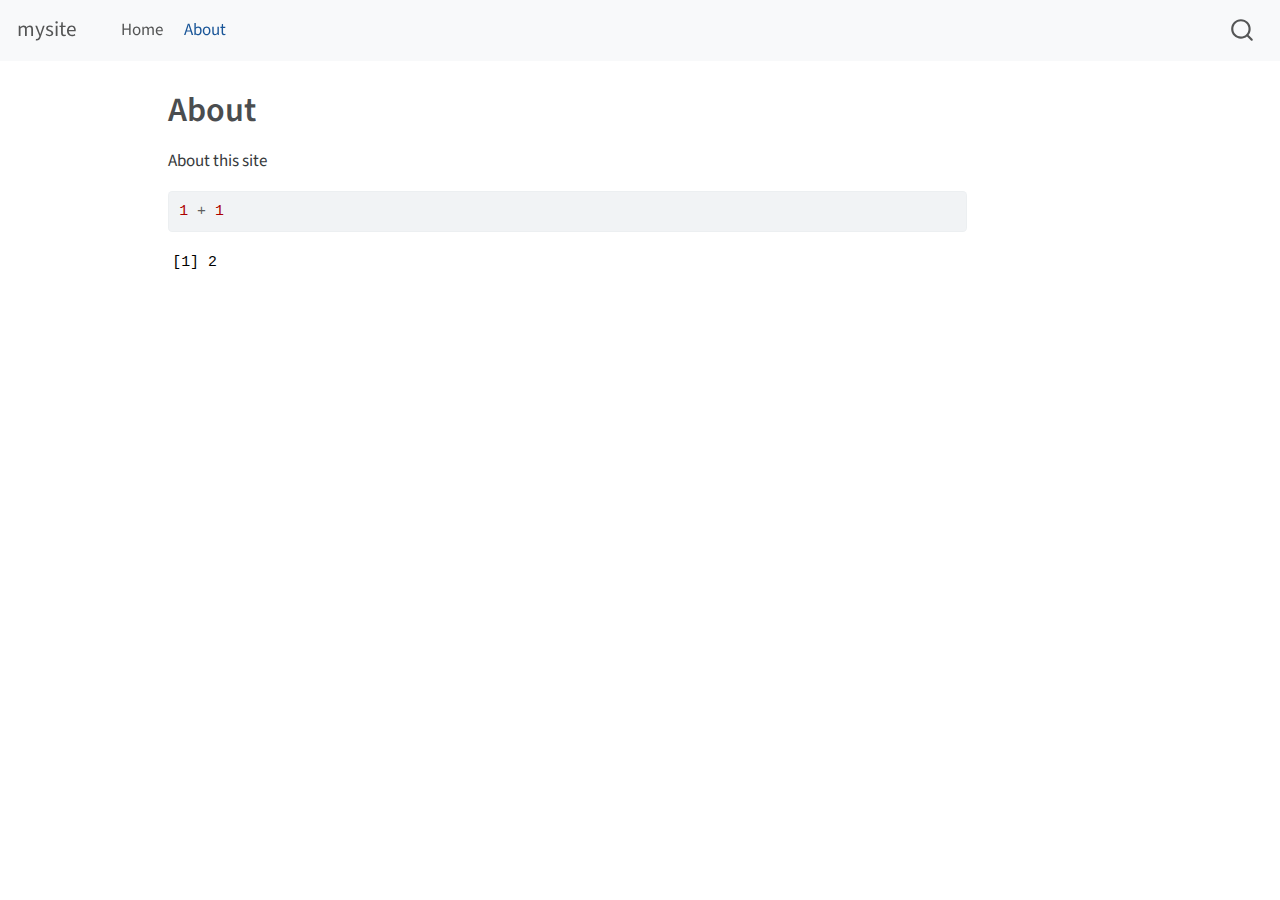
==== docs/about.html @ 6ef5b2d9 "Commit" ====
<!DOCTYPE html>
<html xmlns="http://www.w3.org/1999/xhtml" lang="en" xml:lang="en"><head>

<meta charset="utf-8">
<meta name="generator" content="quarto-1.3.450">

<meta name="viewport" content="width=device-width, initial-scale=1.0, user-scalable=yes">


<title>mysite - About</title>
<style>
code{white-space: pre-wrap;}
span.smallcaps{font-variant: small-caps;}
div.columns{display: flex; gap: min(4vw, 1.5em);}
div.column{flex: auto; overflow-x: auto;}
div.hanging-indent{margin-left: 1.5em; text-indent: -1.5em;}
ul.task-list{list-style: none;}
ul.task-list li input[type="checkbox"] {
  width: 0.8em;
  margin: 0 0.8em 0.2em -1em; /* quarto-specific, see https://github.com/quarto-dev/quarto-cli/issues/4556 */ 
  vertical-align: middle;
}
/* CSS for syntax highlighting */
pre > code.sourceCode { white-space: pre; position: relative; }
pre > code.sourceCode > span { display: inline-block; line-height: 1.25; }
pre > code.sourceCode > span:empty { height: 1.2em; }
.sourceCode { overflow: visible; }
code.sourceCode > span { color: inherit; text-decoration: inherit; }
div.sourceCode { margin: 1em 0; }
pre.sourceCode { margin: 0; }
@media screen {
div.sourceCode { overflow: auto; }
}
@media print {
pre > code.sourceCode { white-space: pre-wrap; }
pre > code.sourceCode > span { text-indent: -5em; padding-left: 5em; }
}
pre.numberSource code
  { counter-reset: source-line 0; }
pre.numberSource code > span
  { position: relative; left: -4em; counter-increment: source-line; }
pre.numberSource code > span > a:first-child::before
  { content: counter(source-line);
    position: relative; left: -1em; text-align: right; vertical-align: baseline;
    border: none; display: inline-block;
    -webkit-touch-callout: none; -webkit-user-select: none;
    -khtml-user-select: none; -moz-user-select: none;
    -ms-user-select: none; user-select: none;
    padding: 0 4px; width: 4em;
  }
pre.numberSource { margin-left: 3em;  padding-left: 4px; }
div.sourceCode
  {   }
@media screen {
pre > code.sourceCode > span > a:first-child::before { text-decoration: underline; }
}
</style>


<script src="site_libs/quarto-nav/quarto-nav.js"></script>
<script src="site_libs/quarto-nav/headroom.min.js"></script>
<script src="site_libs/clipboard/clipboard.min.js"></script>
<script src="site_libs/quarto-search/autocomplete.umd.js"></script>
<script src="site_libs/quarto-search/fuse.min.js"></script>
<script src="site_libs/quarto-search/quarto-search.js"></script>
<meta name="quarto:offset" content="./">
<script src="site_libs/quarto-html/quarto.js"></script>
<script src="site_libs/quarto-html/popper.min.js"></script>
<script src="site_libs/quarto-html/tippy.umd.min.js"></script>
<script src="site_libs/quarto-html/anchor.min.js"></script>
<link href="site_libs/quarto-html/tippy.css" rel="stylesheet">
<link href="site_libs/quarto-html/quarto-syntax-highlighting.css" rel="stylesheet" id="quarto-text-highlighting-styles">
<script src="site_libs/bootstrap/bootstrap.min.js"></script>
<link href="site_libs/bootstrap/bootstrap-icons.css" rel="stylesheet">
<link href="site_libs/bootstrap/bootstrap.min.css" rel="stylesheet" id="quarto-bootstrap" data-mode="light">
<script id="quarto-search-options" type="application/json">{
  "location": "navbar",
  "copy-button": false,
  "collapse-after": 3,
  "panel-placement": "end",
  "type": "overlay",
  "limit": 20,
  "language": {
    "search-no-results-text": "No results",
    "search-matching-documents-text": "matching documents",
    "search-copy-link-title": "Copy link to search",
    "search-hide-matches-text": "Hide additional matches",
    "search-more-match-text": "more match in this document",
    "search-more-matches-text": "more matches in this document",
    "search-clear-button-title": "Clear",
    "search-detached-cancel-button-title": "Cancel",
    "search-submit-button-title": "Submit",
    "search-label": "Search"
  }
}</script>


<link rel="stylesheet" href="styles.css">
</head>

<body class="nav-fixed">

<div id="quarto-search-results"></div>
  <header id="quarto-header" class="headroom fixed-top">
    <nav class="navbar navbar-expand-lg navbar-dark ">
      <div class="navbar-container container-fluid">
      <div class="navbar-brand-container">
    <a class="navbar-brand" href="./index.html">
    <span class="navbar-title">mysite</span>
    </a>
  </div>
            <div id="quarto-search" class="" title="Search"></div>
          <button class="navbar-toggler" type="button" data-bs-toggle="collapse" data-bs-target="#navbarCollapse" aria-controls="navbarCollapse" aria-expanded="false" aria-label="Toggle navigation" onclick="if (window.quartoToggleHeadroom) { window.quartoToggleHeadroom(); }">
  <span class="navbar-toggler-icon"></span>
</button>
          <div class="collapse navbar-collapse" id="navbarCollapse">
            <ul class="navbar-nav navbar-nav-scroll me-auto">
  <li class="nav-item">
    <a class="nav-link" href="./index.html" rel="" target="">
 <span class="menu-text">Home</span></a>
  </li>  
  <li class="nav-item">
    <a class="nav-link active" href="./about.html" rel="" target="" aria-current="page">
 <span class="menu-text">About</span></a>
  </li>  
</ul>
            <div class="quarto-navbar-tools ms-auto">
</div>
          </div> <!-- /navcollapse -->
      </div> <!-- /container-fluid -->
    </nav>
</header>
<!-- content -->
<div id="quarto-content" class="quarto-container page-columns page-rows-contents page-layout-article page-navbar">
<!-- sidebar -->
<!-- margin-sidebar -->
    <div id="quarto-margin-sidebar" class="sidebar margin-sidebar">
        
    </div>
<!-- main -->
<main class="content" id="quarto-document-content">

<header id="title-block-header" class="quarto-title-block default">
<div class="quarto-title">
<h1 class="title">About</h1>
</div>



<div class="quarto-title-meta">

    
  
    
  </div>
  

</header>

<p>About this site</p>
<div class="cell">
<div class="sourceCode cell-code" id="cb1"><pre class="sourceCode r code-with-copy"><code class="sourceCode r"><span id="cb1-1"><a href="#cb1-1" aria-hidden="true" tabindex="-1"></a><span class="dv">1</span> <span class="sc">+</span> <span class="dv">1</span></span></code><button title="Copy to Clipboard" class="code-copy-button"><i class="bi"></i></button></pre></div>
<div class="cell-output cell-output-stdout">
<pre><code>[1] 2</code></pre>
</div>
</div>



</main> <!-- /main -->
<script id="quarto-html-after-body" type="application/javascript">
window.document.addEventListener("DOMContentLoaded", function (event) {
  const toggleBodyColorMode = (bsSheetEl) => {
    const mode = bsSheetEl.getAttribute("data-mode");
    const bodyEl = window.document.querySelector("body");
    if (mode === "dark") {
      bodyEl.classList.add("quarto-dark");
      bodyEl.classList.remove("quarto-light");
    } else {
      bodyEl.classList.add("quarto-light");
      bodyEl.classList.remove("quarto-dark");
    }
  }
  const toggleBodyColorPrimary = () => {
    const bsSheetEl = window.document.querySelector("link#quarto-bootstrap");
    if (bsSheetEl) {
      toggleBodyColorMode(bsSheetEl);
    }
  }
  toggleBodyColorPrimary();  
  const icon = "";
  const anchorJS = new window.AnchorJS();
  anchorJS.options = {
    placement: 'right',
    icon: icon
  };
  anchorJS.add('.anchored');
  const isCodeAnnotation = (el) => {
    for (const clz of el.classList) {
      if (clz.startsWith('code-annotation-')) {                     
        return true;
      }
    }
    return false;
  }
  const clipboard = new window.ClipboardJS('.code-copy-button', {
    text: function(trigger) {
      const codeEl = trigger.previousElementSibling.cloneNode(true);
      for (const childEl of codeEl.children) {
        if (isCodeAnnotation(childEl)) {
          childEl.remove();
        }
      }
      return codeEl.innerText;
    }
  });
  clipboard.on('success', function(e) {
    // button target
    const button = e.trigger;
    // don't keep focus
    button.blur();
    // flash "checked"
    button.classList.add('code-copy-button-checked');
    var currentTitle = button.getAttribute("title");
    button.setAttribute("title", "Copied!");
    let tooltip;
    if (window.bootstrap) {
      button.setAttribute("data-bs-toggle", "tooltip");
      button.setAttribute("data-bs-placement", "left");
      button.setAttribute("data-bs-title", "Copied!");
      tooltip = new bootstrap.Tooltip(button, 
        { trigger: "manual", 
          customClass: "code-copy-button-tooltip",
          offset: [0, -8]});
      tooltip.show();    
    }
    setTimeout(function() {
      if (tooltip) {
        tooltip.hide();
        button.removeAttribute("data-bs-title");
        button.removeAttribute("data-bs-toggle");
        button.removeAttribute("data-bs-placement");
      }
      button.setAttribute("title", currentTitle);
      button.classList.remove('code-copy-button-checked');
    }, 1000);
    // clear code selection
    e.clearSelection();
  });
  function tippyHover(el, contentFn) {
    const config = {
      allowHTML: true,
      content: contentFn,
      maxWidth: 500,
      delay: 100,
      arrow: false,
      appendTo: function(el) {
          return el.parentElement;
      },
      interactive: true,
      interactiveBorder: 10,
      theme: 'quarto',
      placement: 'bottom-start'
    };
    window.tippy(el, config); 
  }
  const noterefs = window.document.querySelectorAll('a[role="doc-noteref"]');
  for (var i=0; i<noterefs.length; i++) {
    const ref = noterefs[i];
    tippyHover(ref, function() {
      // use id or data attribute instead here
      let href = ref.getAttribute('data-footnote-href') || ref.getAttribute('href');
      try { href = new URL(href).hash; } catch {}
      const id = href.replace(/^#\/?/, "");
      const note = window.document.getElementById(id);
      return note.innerHTML;
    });
  }
      let selectedAnnoteEl;
      const selectorForAnnotation = ( cell, annotation) => {
        let cellAttr = 'data-code-cell="' + cell + '"';
        let lineAttr = 'data-code-annotation="' +  annotation + '"';
        const selector = 'span[' + cellAttr + '][' + lineAttr + ']';
        return selector;
      }
      const selectCodeLines = (annoteEl) => {
        const doc = window.document;
        const targetCell = annoteEl.getAttribute("data-target-cell");
        const targetAnnotation = annoteEl.getAttribute("data-target-annotation");
        const annoteSpan = window.document.querySelector(selectorForAnnotation(targetCell, targetAnnotation));
        const lines = annoteSpan.getAttribute("data-code-lines").split(",");
        const lineIds = lines.map((line) => {
          return targetCell + "-" + line;
        })
        let top = null;
        let height = null;
        let parent = null;
        if (lineIds.length > 0) {
            //compute the position of the single el (top and bottom and make a div)
            const el = window.document.getElementById(lineIds[0]);
            top = el.offsetTop;
            height = el.offsetHeight;
            parent = el.parentElement.parentElement;
          if (lineIds.length > 1) {
            const lastEl = window.document.getElementById(lineIds[lineIds.length - 1]);
            const bottom = lastEl.offsetTop + lastEl.offsetHeight;
            height = bottom - top;
          }
          if (top !== null && height !== null && parent !== null) {
            // cook up a div (if necessary) and position it 
            let div = window.document.getElementById("code-annotation-line-highlight");
            if (div === null) {
              div = window.document.createElement("div");
              div.setAttribute("id", "code-annotation-line-highlight");
              div.style.position = 'absolute';
              parent.appendChild(div);
            }
            div.style.top = top - 2 + "px";
            div.style.height = height + 4 + "px";
            let gutterDiv = window.document.getElementById("code-annotation-line-highlight-gutter");
            if (gutterDiv === null) {
              gutterDiv = window.document.createElement("div");
              gutterDiv.setAttribute("id", "code-annotation-line-highlight-gutter");
              gutterDiv.style.position = 'absolute';
              const codeCell = window.document.getElementById(targetCell);
              const gutter = codeCell.querySelector('.code-annotation-gutter');
              gutter.appendChild(gutterDiv);
            }
            gutterDiv.style.top = top - 2 + "px";
            gutterDiv.style.height = height + 4 + "px";
          }
          selectedAnnoteEl = annoteEl;
        }
      };
      const unselectCodeLines = () => {
        const elementsIds = ["code-annotation-line-highlight", "code-annotation-line-highlight-gutter"];
        elementsIds.forEach((elId) => {
          const div = window.document.getElementById(elId);
          if (div) {
            div.remove();
          }
        });
        selectedAnnoteEl = undefined;
      };
      // Attach click handler to the DT
      const annoteDls = window.document.querySelectorAll('dt[data-target-cell]');
      for (const annoteDlNode of annoteDls) {
        annoteDlNode.addEventListener('click', (event) => {
          const clickedEl = event.target;
          if (clickedEl !== selectedAnnoteEl) {
            unselectCodeLines();
            const activeEl = window.document.querySelector('dt[data-target-cell].code-annotation-active');
            if (activeEl) {
              activeEl.classList.remove('code-annotation-active');
            }
            selectCodeLines(clickedEl);
            clickedEl.classList.add('code-annotation-active');
          } else {
            // Unselect the line
            unselectCodeLines();
            clickedEl.classList.remove('code-annotation-active');
          }
        });
      }
  const findCites = (el) => {
    const parentEl = el.parentElement;
    if (parentEl) {
      const cites = parentEl.dataset.cites;
      if (cites) {
        return {
          el,
          cites: cites.split(' ')
        };
      } else {
        return findCites(el.parentElement)
      }
    } else {
      return undefined;
    }
  };
  var bibliorefs = window.document.querySelectorAll('a[role="doc-biblioref"]');
  for (var i=0; i<bibliorefs.length; i++) {
    const ref = bibliorefs[i];
    const citeInfo = findCites(ref);
    if (citeInfo) {
      tippyHover(citeInfo.el, function() {
        var popup = window.document.createElement('div');
        citeInfo.cites.forEach(function(cite) {
          var citeDiv = window.document.createElement('div');
          citeDiv.classList.add('hanging-indent');
          citeDiv.classList.add('csl-entry');
          var biblioDiv = window.document.getElementById('ref-' + cite);
          if (biblioDiv) {
            citeDiv.innerHTML = biblioDiv.innerHTML;
          }
          popup.appendChild(citeDiv);
        });
        return popup.innerHTML;
      });
    }
  }
});
</script>
</div> <!-- /content -->



</body></html>
---- docs/site_libs/quarto-html/tippy.css ----
.tippy-box[data-animation=fade][data-state=hidden]{opacity:0}[data-tippy-root]{max-width:calc(100vw - 10px)}.tippy-box{position:relative;background-color:#333;color:#fff;border-radius:4px;font-size:14px;line-height:1.4;white-space:normal;outline:0;transition-property:transform,visibility,opacity}.tippy-box[data-placement^=top]>.tippy-arrow{bottom:0}.tippy-box[data-placement^=top]>.tippy-arrow:before{bottom:-7px;left:0;border-width:8px 8px 0;border-top-color:initial;transform-origin:center top}.tippy-box[data-placement^=bottom]>.tippy-arrow{top:0}.tippy-box[data-placement^=bottom]>.tippy-arrow:before{top:-7px;left:0;border-width:0 8px 8px;border-bottom-color:initial;transform-origin:center bottom}.tippy-box[data-placement^=left]>.tippy-arrow{right:0}.tippy-box[data-placement^=left]>.tippy-arrow:before{border-width:8px 0 8px 8px;border-left-color:initial;right:-7px;transform-origin:center left}.tippy-box[data-placement^=right]>.tippy-arrow{left:0}.tippy-box[data-placement^=right]>.tippy-arrow:before{left:-7px;border-width:8px 8px 8px 0;border-right-color:initial;transform-origin:center right}.tippy-box[data-inertia][data-state=visible]{transition-timing-function:cubic-bezier(.54,1.5,.38,1.11)}.tippy-arrow{width:16px;height:16px;color:#333}.tippy-arrow:before{content:"";position:absolute;border-color:transparent;border-style:solid}.tippy-content{position:relative;padding:5px 9px;z-index:1}
---- docs/site_libs/quarto-html/quarto-syntax-highlighting.css ----
/* quarto syntax highlight colors */
:root {
  --quarto-hl-ot-color: #003B4F;
  --quarto-hl-at-color: #657422;
  --quarto-hl-ss-color: #20794D;
  --quarto-hl-an-color: #5E5E5E;
  --quarto-hl-fu-color: #4758AB;
  --quarto-hl-st-color: #20794D;
  --quarto-hl-cf-color: #003B4F;
  --quarto-hl-op-color: #5E5E5E;
  --quarto-hl-er-color: #AD0000;
  --quarto-hl-bn-color: #AD0000;
  --quarto-hl-al-color: #AD0000;
  --quarto-hl-va-color: #111111;
  --quarto-hl-bu-color: inherit;
  --quarto-hl-ex-color: inherit;
  --quarto-hl-pp-color: #AD0000;
  --quarto-hl-in-color: #5E5E5E;
  --quarto-hl-vs-color: #20794D;
  --quarto-hl-wa-color: #5E5E5E;
  --quarto-hl-do-color: #5E5E5E;
  --quarto-hl-im-color: #00769E;
  --quarto-hl-ch-color: #20794D;
  --quarto-hl-dt-color: #AD0000;
  --quarto-hl-fl-color: #AD0000;
  --quarto-hl-co-color: #5E5E5E;
  --quarto-hl-cv-color: #5E5E5E;
  --quarto-hl-cn-color: #8f5902;
  --quarto-hl-sc-color: #5E5E5E;
  --quarto-hl-dv-color: #AD0000;
  --quarto-hl-kw-color: #003B4F;
}

/* other quarto variables */
:root {
  --quarto-font-monospace: SFMono-Regular, Menlo, Monaco, Consolas, "Liberation Mono", "Courier New", monospace;
}

pre > code.sourceCode > span {
  color: #003B4F;
}

code span {
  color: #003B4F;
}

code.sourceCode > span {
  color: #003B4F;
}

div.sourceCode,
div.sourceCode pre.sourceCode {
  color: #003B4F;
}

code span.ot {
  color: #003B4F;
  font-style: inherit;
}

code span.at {
  color: #657422;
  font-style: inherit;
}

code span.ss {
  color: #20794D;
  font-style: inherit;
}

code span.an {
  color: #5E5E5E;
  font-style: inherit;
}

code span.fu {
  color: #4758AB;
  font-style: inherit;
}

code span.st {
  color: #20794D;
  font-style: inherit;
}

code span.cf {
  color: #003B4F;
  font-style: inherit;
}

code span.op {
  color: #5E5E5E;
  font-style: inherit;
}

code span.er {
  color: #AD0000;
  font-style: inherit;
}

code span.bn {
  color: #AD0000;
  font-style: inherit;
}

code span.al {
  color: #AD0000;
  font-style: inherit;
}

code span.va {
  color: #111111;
  font-style: inherit;
}

code span.bu {
  font-style: inherit;
}

code span.ex {
  font-style: inherit;
}

code span.pp {
  color: #AD0000;
  font-style: inherit;
}

code span.in {
  color: #5E5E5E;
  font-style: inherit;
}

code span.vs {
  color: #20794D;
  font-style: inherit;
}

code span.wa {
  color: #5E5E5E;
  font-style: italic;
}

code span.do {
  color: #5E5E5E;
  font-style: italic;
}

code span.im {
  color: #00769E;
  font-style: inherit;
}

code span.ch {
  color: #20794D;
  font-style: inherit;
}

code span.dt {
  color: #AD0000;
  font-style: inherit;
}

code span.fl {
  color: #AD0000;
  font-style: inherit;
}

code span.co {
  color: #5E5E5E;
  font-style: inherit;
}

code span.cv {
  color: #5E5E5E;
  font-style: italic;
}

code span.cn {
  color: #8f5902;
  font-style: inherit;
}

code span.sc {
  color: #5E5E5E;
  font-style: inherit;
}

code span.dv {
  color: #AD0000;
  font-style: inherit;
}

code span.kw {
  color: #003B4F;
  font-style: inherit;
}

.prevent-inlining {
  content: "</";
}

/*# sourceMappingURL=debc5d5d77c3f9108843748ff7464032.css.map */
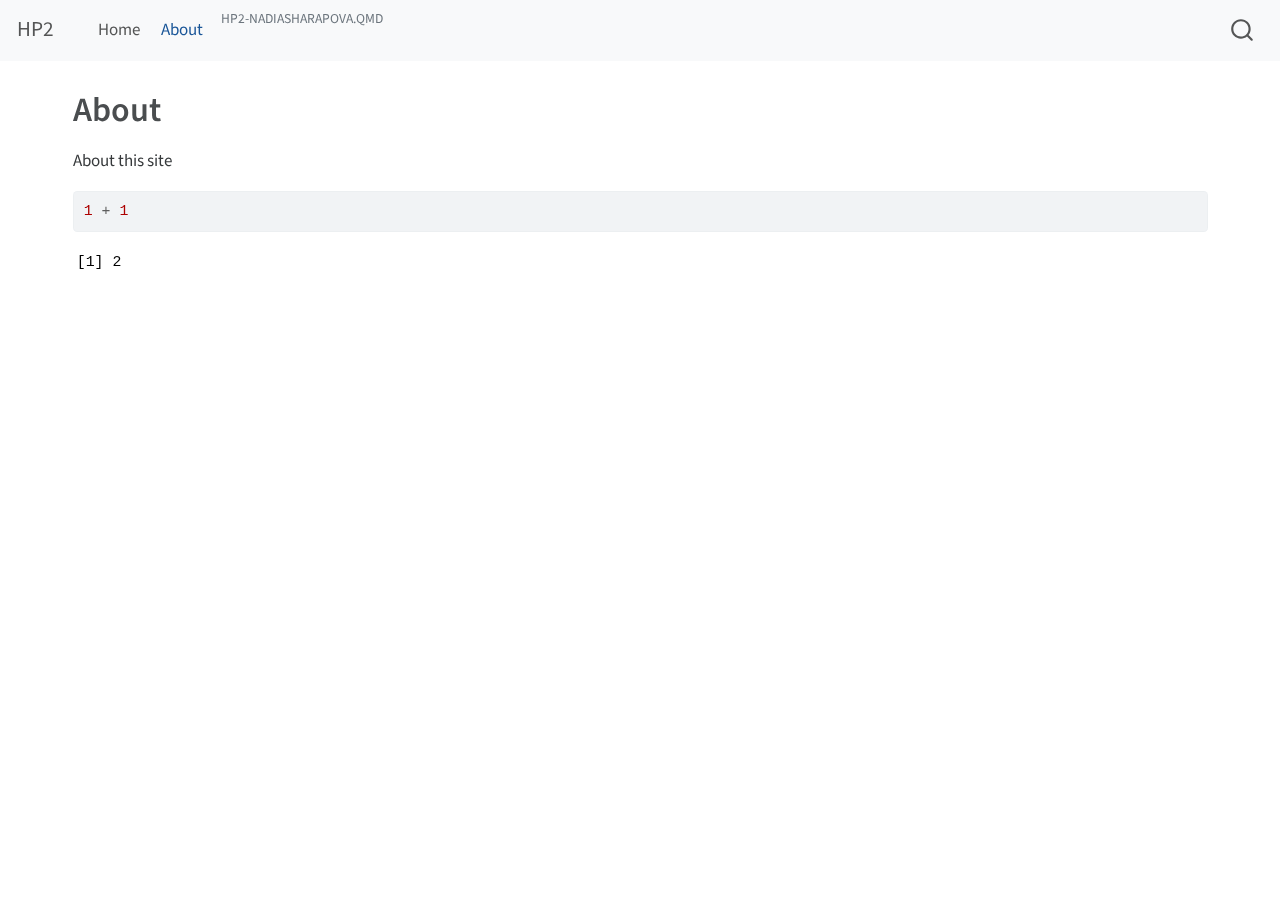
==== commit 4b786407: "adding to website" ====
--- a/docs/about.html
+++ b/docs/about.html
@@ -7,7 +7,7 @@
 <meta name="viewport" content="width=device-width, initial-scale=1.0, user-scalable=yes">
 
 
-<title>mysite - About</title>
+<title>HP2 - About</title>
 <style>
 code{white-space: pre-wrap;}
 span.smallcaps{font-variant: small-caps;}
@@ -106,7 +106,7 @@
       <div class="navbar-container container-fluid">
       <div class="navbar-brand-container">
     <a class="navbar-brand" href="./index.html">
-    <span class="navbar-title">mysite</span>
+    <span class="navbar-title">HP2</span>
     </a>
   </div>
             <div id="quarto-search" class="" title="Search"></div>
@@ -123,6 +123,8 @@
     <a class="nav-link active" href="./about.html" rel="" target="" aria-current="page">
  <span class="menu-text">About</span></a>
   </li>  
+  <li class="dropdown-header">
+ <span class="menu-text">hp2-nadiasharapova.qmd</span></li>
 </ul>
             <div class="quarto-navbar-tools ms-auto">
 </div>
@@ -131,14 +133,14 @@
     </nav>
 </header>
 <!-- content -->
-<div id="quarto-content" class="quarto-container page-columns page-rows-contents page-layout-article page-navbar">
+<div id="quarto-content" class="quarto-container page-columns page-rows-contents page-layout-full page-navbar">
 <!-- sidebar -->
 <!-- margin-sidebar -->
-    <div id="quarto-margin-sidebar" class="sidebar margin-sidebar">
+    <div id="quarto-margin-sidebar" class="sidebar margin-sidebar zindex-bottom">
         
     </div>
 <!-- main -->
-<main class="content" id="quarto-document-content">
+<main class="content column-page" id="quarto-document-content">
 
 <header id="title-block-header" class="quarto-title-block default">
 <div class="quarto-title">
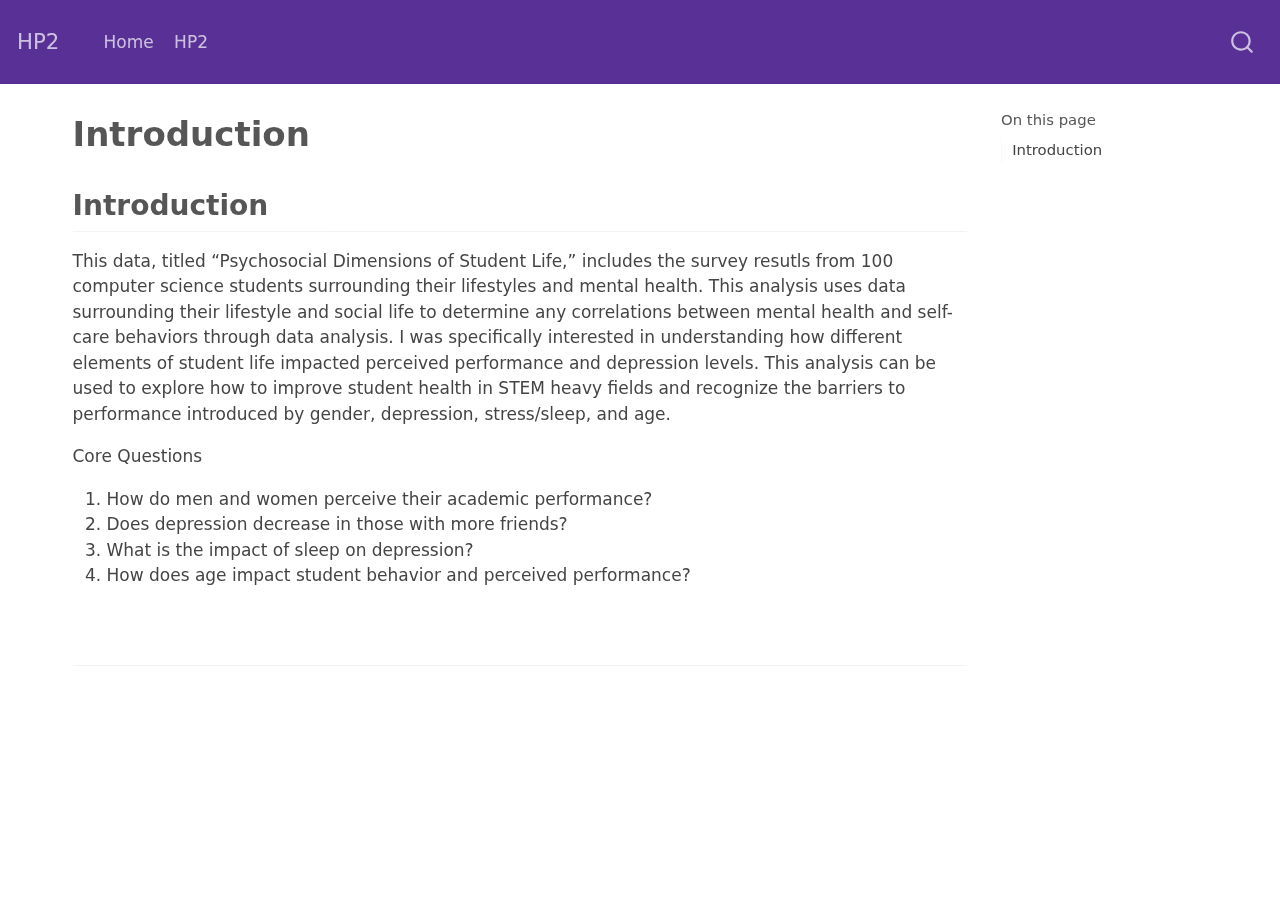
==== commit 2159ecdd: "Publish Website" ====
--- a/docs/about.html
+++ b/docs/about.html
@@ -7,7 +7,7 @@
 <meta name="viewport" content="width=device-width, initial-scale=1.0, user-scalable=yes">
 
 
-<title>HP2 - About</title>
+<title>HP2 - Introduction</title>
 <style>
 code{white-space: pre-wrap;}
 span.smallcaps{font-variant: small-caps;}
@@ -19,40 +19,6 @@
   width: 0.8em;
   margin: 0 0.8em 0.2em -1em; /* quarto-specific, see https://github.com/quarto-dev/quarto-cli/issues/4556 */ 
   vertical-align: middle;
-}
-/* CSS for syntax highlighting */
-pre > code.sourceCode { white-space: pre; position: relative; }
-pre > code.sourceCode > span { display: inline-block; line-height: 1.25; }
-pre > code.sourceCode > span:empty { height: 1.2em; }
-.sourceCode { overflow: visible; }
-code.sourceCode > span { color: inherit; text-decoration: inherit; }
-div.sourceCode { margin: 1em 0; }
-pre.sourceCode { margin: 0; }
-@media screen {
-div.sourceCode { overflow: auto; }
-}
-@media print {
-pre > code.sourceCode { white-space: pre-wrap; }
-pre > code.sourceCode > span { text-indent: -5em; padding-left: 5em; }
-}
-pre.numberSource code
-  { counter-reset: source-line 0; }
-pre.numberSource code > span
-  { position: relative; left: -4em; counter-increment: source-line; }
-pre.numberSource code > span > a:first-child::before
-  { content: counter(source-line);
-    position: relative; left: -1em; text-align: right; vertical-align: baseline;
-    border: none; display: inline-block;
-    -webkit-touch-callout: none; -webkit-user-select: none;
-    -khtml-user-select: none; -moz-user-select: none;
-    -ms-user-select: none; user-select: none;
-    padding: 0 4px; width: 4em;
-  }
-pre.numberSource { margin-left: 3em;  padding-left: 4px; }
-div.sourceCode
-  {   }
-@media screen {
-pre > code.sourceCode > span > a:first-child::before { text-decoration: underline; }
 }
 </style>
 
@@ -120,11 +86,9 @@
  <span class="menu-text">Home</span></a>
   </li>  
   <li class="nav-item">
-    <a class="nav-link active" href="./about.html" rel="" target="" aria-current="page">
- <span class="menu-text">About</span></a>
+    <a class="nav-link" href="./hp2-nadiasharapova.html" rel="" target="">
+ <span class="menu-text">HP2</span></a>
   </li>  
-  <li class="dropdown-header">
- <span class="menu-text">hp2-nadiasharapova.qmd</span></li>
 </ul>
             <div class="quarto-navbar-tools ms-auto">
 </div>
@@ -136,15 +100,22 @@
 <div id="quarto-content" class="quarto-container page-columns page-rows-contents page-layout-full page-navbar">
 <!-- sidebar -->
 <!-- margin-sidebar -->
-    <div id="quarto-margin-sidebar" class="sidebar margin-sidebar zindex-bottom">
-        
+    <div id="quarto-margin-sidebar" class="sidebar margin-sidebar">
+        <nav id="TOC" role="doc-toc" class="toc-active">
+    <h2 id="toc-title">On this page</h2>
+   
+  <ul>
+  <li><a href="#introduction" id="toc-introduction" class="nav-link active" data-scroll-target="#introduction">Introduction</a></li>
+  <li><a href="#section" id="toc-section" class="nav-link" data-scroll-target="#section"></a></li>
+  </ul>
+</nav>
     </div>
 <!-- main -->
-<main class="content column-page" id="quarto-document-content">
+<main class="content column-page-left" id="quarto-document-content">
 
 <header id="title-block-header" class="quarto-title-block default">
 <div class="quarto-title">
-<h1 class="title">About</h1>
+<h1 class="title">Introduction</h1>
 </div>
 
 
@@ -159,15 +130,22 @@
 
 </header>
 
-<p>About this site</p>
-<div class="cell">
-<div class="sourceCode cell-code" id="cb1"><pre class="sourceCode r code-with-copy"><code class="sourceCode r"><span id="cb1-1"><a href="#cb1-1" aria-hidden="true" tabindex="-1"></a><span class="dv">1</span> <span class="sc">+</span> <span class="dv">1</span></span></code><button title="Copy to Clipboard" class="code-copy-button"><i class="bi"></i></button></pre></div>
-<div class="cell-output cell-output-stdout">
-<pre><code>[1] 2</code></pre>
-</div>
-</div>
-
-
+<section id="introduction" class="level2">
+<h2 class="anchored" data-anchor-id="introduction">Introduction</h2>
+<p>This data, titled “Psychosocial Dimensions of Student Life,” includes the survey resutls from 100 computer science students surrounding their lifestyles and mental health. This analysis uses data surrounding their lifestyle and social life to determine any correlations between mental health and self-care behaviors through data analysis. I was specifically interested in understanding how different elements of student life impacted perceived performance and depression levels. This analysis can be used to explore how to improve student health in STEM heavy fields and recognize the barriers to performance introduced by gender, depression, stress/sleep, and age.</p>
+<p>Core Questions</p>
+<ol type="1">
+<li>How do men and women perceive their academic performance?</li>
+<li>Does depression decrease in those with more friends?</li>
+<li>What is the impact of sleep on depression?</li>
+<li>How does age impact student behavior and perceived performance?</li>
+</ol>
+</section>
+<section id="section" class="level2">
+<h2 class="anchored" data-anchor-id="section"></h2>
+
+
+</section>
 
 </main> <!-- /main -->
 <script id="quarto-html-after-body" type="application/javascript">
